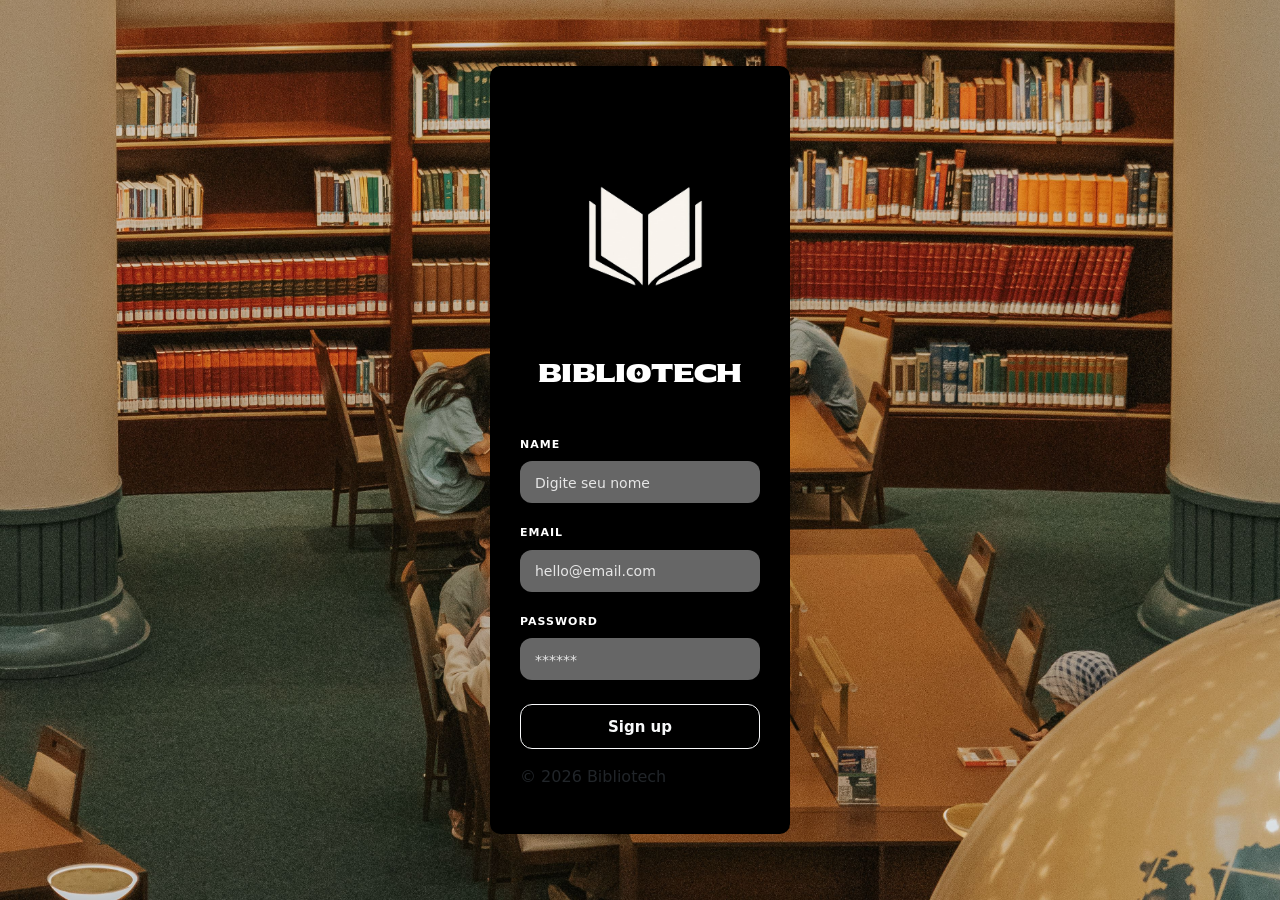
==== index.html @ 1467ed1d "Add files via upload" ====
<!DOCTYPE html>
<html lang="pt-BR">
<head>
    <meta charset="UTF-8">
    <meta name="viewport" content="width=device-width, initial-scale=1.0">

    <!-- Bootstrap -->
    <link href="https://cdn.jsdelivr.net/npm/bootstrap@5.3.8/dist/css/bootstrap.min.css" rel="stylesheet">

    <!-- Fonte -->
    <link rel="preconnect" href="https://fonts.googleapis.com">
    <link rel="preconnect" href="https://fonts.gstatic.com" crossorigin>
    <link href="https://fonts.googleapis.com/css2?family=Sekuya&display=swap" rel="stylesheet">
    <link href="main.css" rel="stylesheet">
    <title>BiblioTech</title>


</head>

<body>
    <div class="container">
        <div class="row justify-content-center">
            <div class="col-11 col-sm-9 col-md-7 col-lg-5">

                <div class="login-box mx-auto">
                    
        <img src="imagens/livro_2.png" alt="livro" class="logo">

        <h1 class="sekuya-regular">BiblioTech</h1>


                    <form onsubmit="login(event)">

                        <div class="mb-3">
                            <label for="name" class="form-label">NAME</label>
                            <input
                                type="text"
                                class="form-control"
                                id="name"
                                placeholder="Digite seu nome">
                        </div>

                        <div class="mb-3">
                            <label for="email" class="form-label">EMAIL</label>
                            <input
                                type="email"
                                class="form-control"
                                id="email"
                                placeholder="hello@email.com">
                        </div>

                        <div class="mb-4">
                            <label for="senha" class="form-label">PASSWORD</label>
                            <input
                                type="password"
                                class="form-control"
                                id="senha"
                                placeholder="******">
                        </div>

                        <button type="submit" class="btn btn-outline-light w-100 btn-custom" >
                            Sign up
                        </button>
                        <p id="mensagem" class="text-center mt-3"></p>
                    </form>
                    <footer>

                    © 2026 Bibliotech

                    </footer>
                </div>

            </div>
        </div>
    </div>
<script src="script.js"></script>
</body>
</html>
---- main.css ----
@media (max-width: 400px) {
    h1 {
        font-size: 22px;
    }

    p {
        font-size: 14px;
    }

    .container {
        width: 70%;
    }
}

body {
    margin: 0;
    min-height: 100vh;

    background-image: url("imagens/background.jpg");
    background-size: cover;
    background-position: center;
    background-repeat: no-repeat;
    background-attachment: fixed;

    display: flex;
    justify-content: center;
    align-items: center;

    overflow-x: hidden;
}

.sekuya-regular {
    font-family: "Sekuya", system-ui;
    font-weight: 400;
    font-style: normal;
}

.login-box {
    width: 300px;
    background: #000;
    padding: 45px 30px;
    border-radius: 10px;
}

.logo {
    width: 250px;
    display: block;
    margin: 0 auto;
}

h1 {
    color: #fff;
    text-align: center;
    font-size: 25px;
    font-weight: 700;
    margin-bottom: 45px;
    margin-top: 0;
    line-height: 1;
}

.form-label {
    color: #fff;
    font-size: 11px;
    letter-spacing: 1px;
    font-weight: bold;
}

.form-control {
    background: #666;
    border: none;
    border-radius: 12px;
    color: #fff;
    height: 42px;
    padding-left: 15px;
}

.form-control::placeholder {
    color: #e6e6e6;
    font-size: 14px;
}

.form-control:focus {
    background: #666;
    color: #fff;
    box-shadow: none;
    border: none;
}

.btn {
    border-radius: 12px;
    height: 45px;
    font-weight: bold;
    font-size: 15px;
}
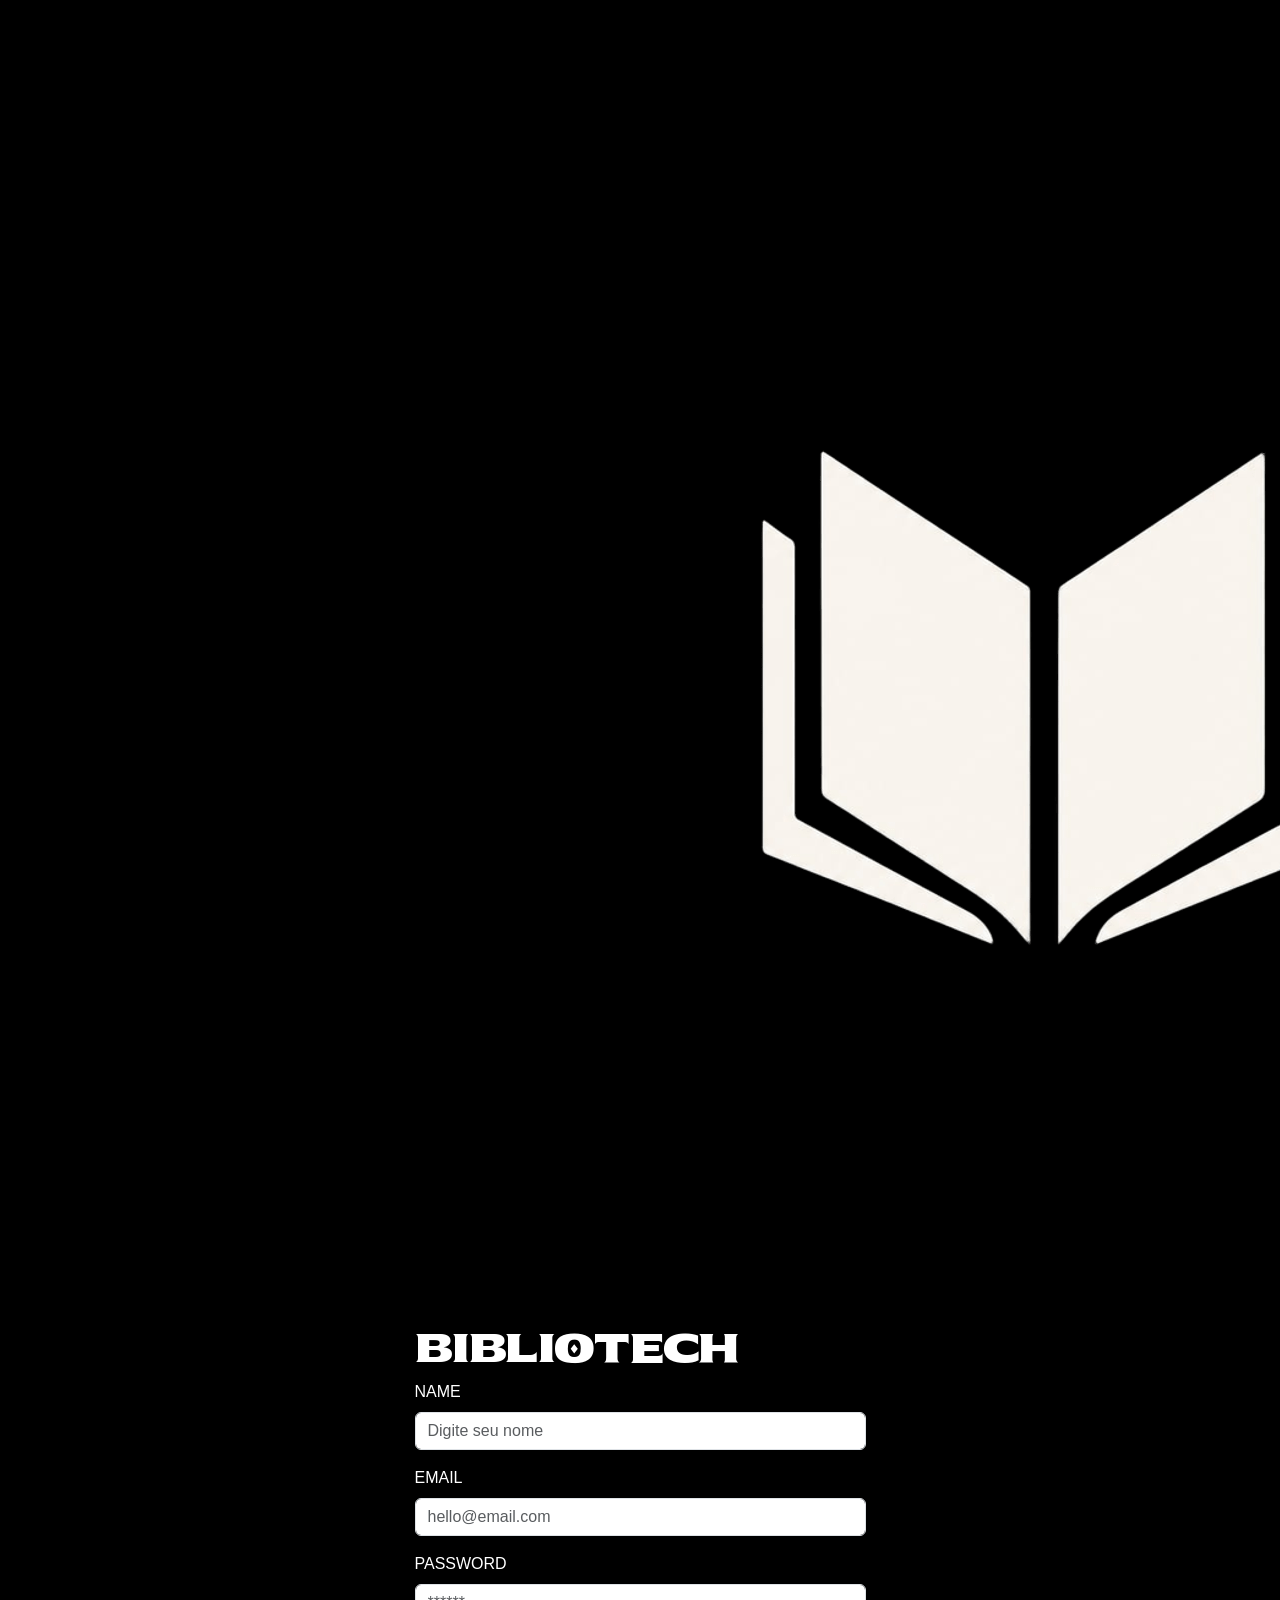
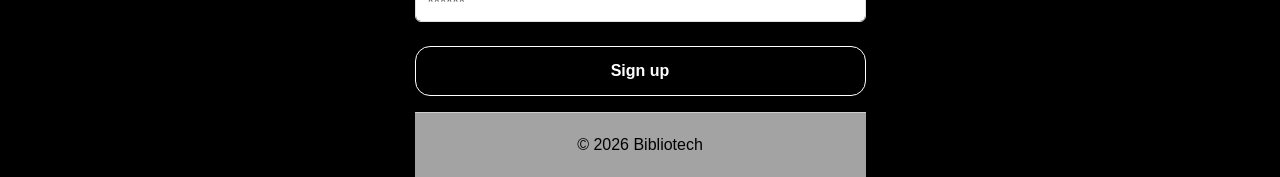
==== commit 5e010ece: "Enhance index.html for PWA functionality Added manifest and service worker for PWA support." ====
--- a/index.html
+++ b/index.html
@@ -1,18 +1,50 @@
 <!DOCTYPE html>
 <html lang="pt-BR">
 <head>
+    <head>
+
     <meta charset="UTF-8">
-    <meta name="viewport" content="width=device-width, initial-scale=1.0">
+
+    <meta
+        name="viewport"
+        content="width=device-width, initial-scale=1.0">
+
+    <title>BiblioTech</title>
+
+    <link
+        rel="manifest"
+        href="manifest.json">
+
+    <meta
+        name="theme-color"
+        content="#00aaff">
+
+    <meta
+        name="mobile-web-app-capable"
+        content="yes">
 
     <!-- Bootstrap -->
-    <link href="https://cdn.jsdelivr.net/npm/bootstrap@5.3.8/dist/css/bootstrap.min.css" rel="stylesheet">
+    <link
+        href="https://cdn.jsdelivr.net/npm/bootstrap@5.3.8/dist/css/bootstrap.min.css"
+        rel="stylesheet">
 
-    <!-- Fonte -->
-    <link rel="preconnect" href="https://fonts.googleapis.com">
-    <link rel="preconnect" href="https://fonts.gstatic.com" crossorigin>
-    <link href="https://fonts.googleapis.com/css2?family=Sekuya&display=swap" rel="stylesheet">
-    <link href="main.css" rel="stylesheet">
-    <title>BiblioTech</title>
+    <!-- Google Fonts -->
+    <link
+        rel="preconnect"
+        href="https://fonts.googleapis.com">
+
+    <link
+        rel="preconnect"
+        href="https://fonts.gstatic.com"
+        crossorigin>
+
+    <link
+        href="https://fonts.googleapis.com/css2?family=Sekuya&display=swap"
+        rel="stylesheet">
+
+    <link
+        rel="stylesheet"
+        href="page2.css">
 
 
 </head>
@@ -73,6 +105,36 @@
             </div>
         </div>
     </div>
+    <script>
+
+    if ("serviceWorker" in navigator) {
+
+        window.addEventListener("load", () => {
+
+            navigator.serviceWorker
+                .register("./service-worker.js")
+                .then(registration => {
+
+                    console.log(
+                        "Service Worker registrado:",
+                        registration.scope
+                    );
+
+                })
+                .catch(error => {
+
+                    console.error(
+                        "Erro ao registrar Service Worker:",
+                        error
+                    );
+
+                });
+
+        });
+
+    }
+
+</script>
 <script src="script.js"></script>
 </body>
-</html>+</html>
--- a/page2.css
+++ b/page2.css
@@ -0,0 +1,214 @@
+*{
+margin:0;
+padding:0;
+box-sizing:border-box;
+}
+
+
+body{
+
+background:#000;
+color:white;
+
+font-family:"Inter",sans-serif;
+
+padding-top:70px;
+
+}
+
+
+.sekuya-regular{
+
+font-family:"Sekuya",sans-serif;
+
+}
+
+
+
+.navbar{
+
+background:#000;
+
+}
+
+
+
+
+
+.banner{
+
+height:90vh;
+
+background:
+
+linear-gradient(
+rgba(0,0,0,.7),
+rgba(0,0,0,.7)
+),
+
+url("images/banner.jpg")
+center/cover;
+
+
+}
+
+
+
+.banner h1{
+
+font-size:55px;
+
+}
+
+
+
+.banner p{
+
+font-size:20px;
+
+color:#ddd;
+
+}
+.icon{
+    width: 20px;
+    height: 20px;
+    margin-right: 5px;
+    color: #fff;
+}
+
+
+
+.btn-custom {
+    width: 100%;
+
+    height: 50px;
+
+    padding: 0 25px;
+
+    margin-top: auto;
+
+    border: 1px solid #fff;
+    border-radius: 15px;
+
+    background: transparent;
+    color: #fff;
+
+    font-weight: bold;
+
+    display: flex;
+    align-items: center;
+    justify-content: center;
+
+    text-decoration: none;
+
+    transition: .3s;
+}
+
+.btn-custom:hover {
+    background: #fff;
+    color: #000;
+}
+.card{
+background:#111;
+border:none;
+border-radius:20px;
+overflow:hidden;
+color:white;
+transition:.3s;
+
+
+}
+
+
+
+.card img{
+
+height:180px;
+
+object-fit:cover;
+
+}
+
+
+
+.card:hover{
+
+transform:translateY(-8px);
+
+}
+
+
+
+
+
+.card p{
+
+color:#bbb;
+
+}
+
+
+
+
+
+.diferencial-box{
+
+
+background:#111;
+
+border-radius:20px;
+
+height:100%;
+
+transition:.3s;
+
+
+}
+
+
+.diferencial-box:hover{
+
+transform:translateY(-8px);
+
+background:#151515;
+
+}
+
+
+
+
+
+    footer {
+      text-align: center;
+      padding: 20px 0;
+      border-top: 1px solid #ccc;
+      background-color: #a3a3a3;
+      color: #000000;
+    }
+
+    footer a {
+      margin: 0 10px;
+      text-decoration: none;
+      color: inherit;
+    }
+
+    footer img {
+      width: 40px;
+      height: 40px;
+      transition: opacity 0.3s;
+    }
+
+
+
+
+@media(max-width:576px){
+
+
+.banner h1{
+
+font-size:35px;
+
+}
+
+
+}
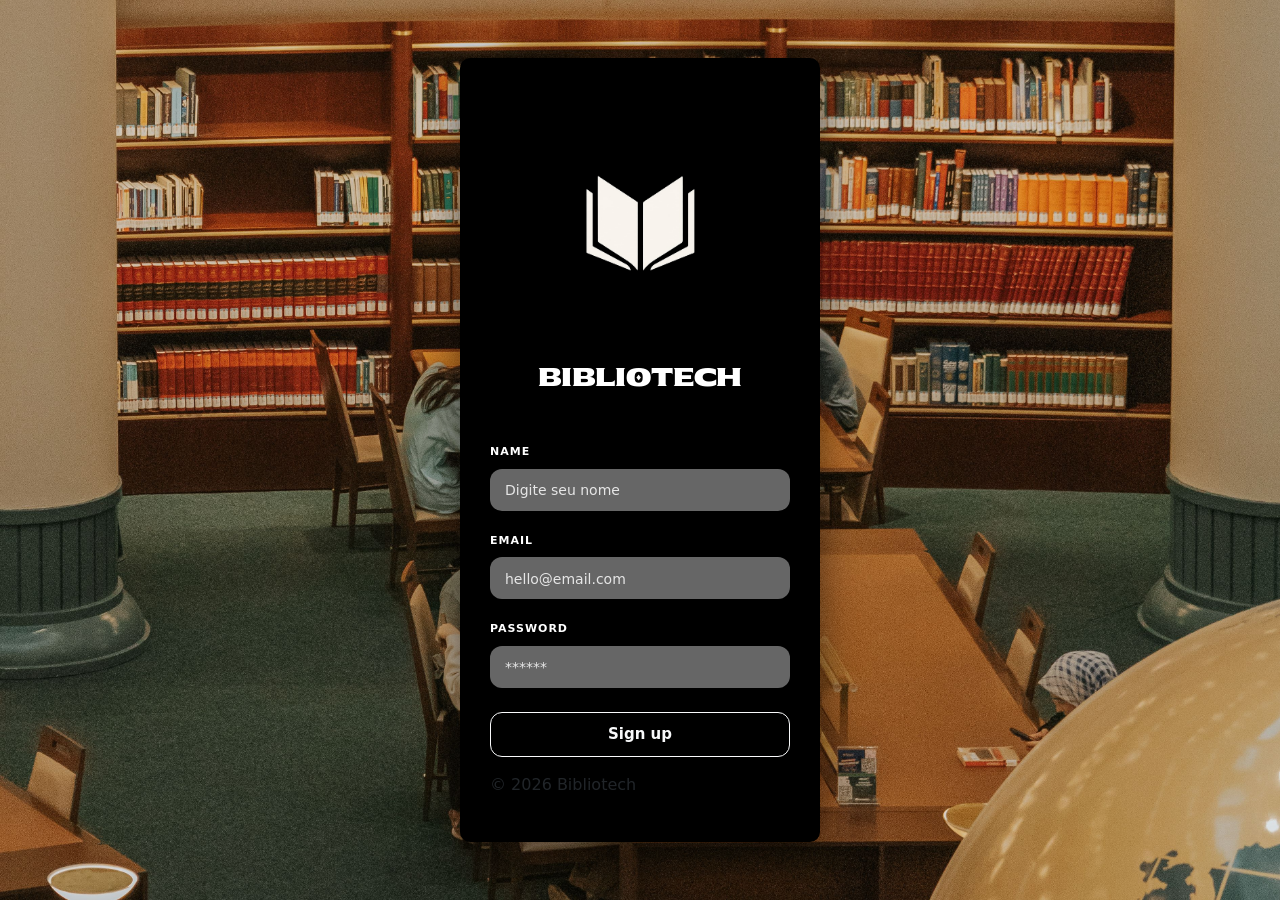
==== commit 825dabeb: "Refactor index.html and update stylesheet link Updated the HTML structure and linked main.css instea" ====
--- a/index.html
+++ b/index.html
@@ -44,7 +44,7 @@
 
     <link
         rel="stylesheet"
-        href="page2.css">
+        href="main.css">
 
 
 </head>
--- a/main.css
+++ b/main.css
@@ -0,0 +1,227 @@
+/* =========================================
+   RESET
+   ========================================= */
+
+* {
+    margin: 0;
+    padding: 0;
+    box-sizing: border-box;
+}
+
+html {
+    width: 100%;
+    overflow-x: hidden;
+}
+
+body {
+    margin: 0;
+    min-height: 100vh;
+    width: 100%;
+
+    background-image: url("imagens/background.jpg");
+    background-size: cover;
+    background-position: center;
+    background-repeat: no-repeat;
+    background-attachment: fixed;
+
+    display: flex;
+    justify-content: center;
+    align-items: center;
+
+    overflow-x: hidden;
+
+    padding: 20px;
+}
+
+
+/* =========================================
+   FONTE
+   ========================================= */
+
+.sekuya-regular {
+    font-family: "Sekuya", system-ui, sans-serif;
+    font-weight: 400;
+    font-style: normal;
+}
+
+
+/* =========================================
+   LOGIN / CADASTRO
+   ========================================= */
+
+.login-box {
+    width: 100%;
+    max-width: 360px;
+
+    background: #000;
+
+    padding: 45px 30px;
+
+    border-radius: 10px;
+
+    box-shadow: 0 10px 35px rgba(0, 0, 0, .5);
+}
+
+
+/* LOGO */
+
+.logo {
+    width: min(250px, 80%);
+    height: auto;
+
+    display: block;
+
+    margin: 0 auto 20px;
+}
+
+
+/* TÍTULO */
+
+h1 {
+    color: #fff;
+
+    text-align: center;
+
+    font-size: 25px;
+    font-weight: 700;
+
+    margin-bottom: 45px;
+    margin-top: 0;
+
+    line-height: 1.2;
+}
+
+
+/* LABEL */
+
+.form-label {
+    color: #fff;
+
+    font-size: 11px;
+
+    letter-spacing: 1px;
+
+    font-weight: bold;
+}
+
+
+/* INPUT */
+
+.form-control {
+    width: 100%;
+
+    background: #666;
+
+    border: none;
+    border-radius: 12px;
+
+    color: #fff;
+
+    height: 42px;
+
+    padding: 0 15px;
+}
+
+.form-control::placeholder {
+    color: #e6e6e6;
+    font-size: 14px;
+}
+
+.form-control:focus {
+    background: #666;
+    color: #fff;
+
+    box-shadow: none;
+
+    border: none;
+}
+
+
+/* BOTÕES */
+
+.btn {
+    width: 100%;
+
+    border-radius: 12px;
+
+    min-height: 45px;
+
+    font-weight: bold;
+
+    font-size: 15px;
+}
+
+
+/* =========================================
+   CELULAR PEQUENO
+   ========================================= */
+
+@media (max-width: 400px) {
+
+    body {
+        padding: 15px;
+    }
+
+    .login-box {
+        max-width: 100%;
+
+        padding: 30px 20px;
+
+        border-radius: 10px;
+    }
+
+    .logo {
+        width: 180px;
+    }
+
+    h1 {
+        font-size: 22px;
+
+        margin-bottom: 30px;
+    }
+
+    .form-label {
+        font-size: 10px;
+    }
+
+    .form-control {
+        height: 42px;
+    }
+
+    .form-control::placeholder {
+        font-size: 13px;
+    }
+
+}
+
+
+/* =========================================
+   CELULAR
+   ========================================= */
+
+@media (min-width: 401px) and (max-width: 576px) {
+
+    .login-box {
+        max-width: 380px;
+
+        padding: 40px 25px;
+    }
+
+    .logo {
+        width: 210px;
+    }
+
+}
+
+
+/* =========================================
+   TABLET
+   ========================================= */
+
+@media (min-width: 577px) and (max-width: 991px) {
+
+    .login-box {
+        max-width: 400px;
+    }
+
+}
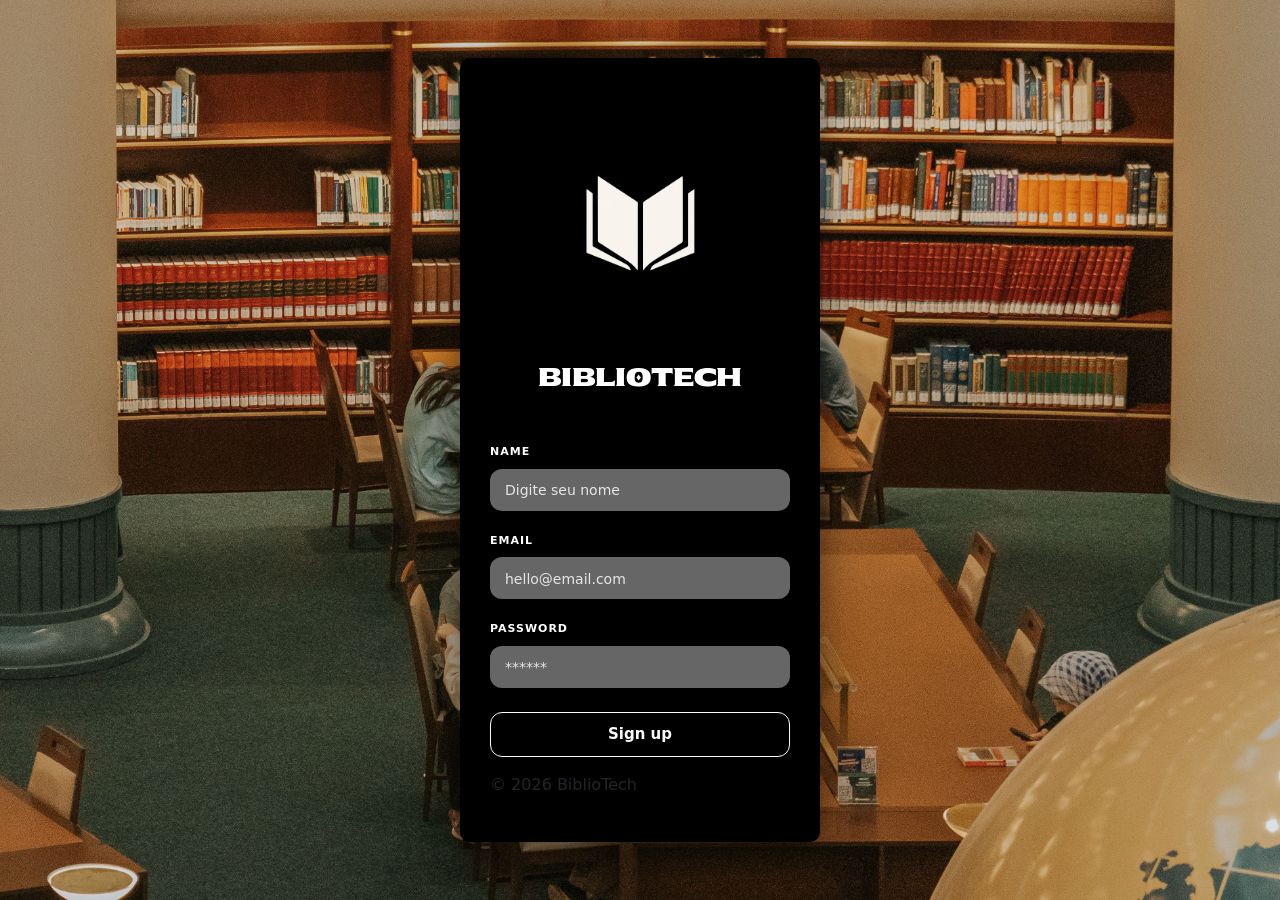
==== commit 83f737ab: "Update index.html" ====
--- a/index.html
+++ b/index.html
@@ -1,7 +1,7 @@
 <!DOCTYPE html>
 <html lang="pt-BR">
+
 <head>
-    <head>
 
     <meta charset="UTF-8">
 
@@ -11,9 +11,14 @@
 
     <title>BiblioTech</title>
 
+
+    <!-- =========================
+         PWA
+    ========================== -->
+
     <link
         rel="manifest"
-        href="manifest.json">
+        href="./manifest.json">
 
     <meta
         name="theme-color"
@@ -23,12 +28,20 @@
         name="mobile-web-app-capable"
         content="yes">
 
-    <!-- Bootstrap -->
+
+    <!-- =========================
+         BOOTSTRAP
+    ========================== -->
+
     <link
         href="https://cdn.jsdelivr.net/npm/bootstrap@5.3.8/dist/css/bootstrap.min.css"
         rel="stylesheet">
 
-    <!-- Google Fonts -->
+
+    <!-- =========================
+         GOOGLE FONTS
+    ========================== -->
+
     <link
         rel="preconnect"
         href="https://fonts.googleapis.com">
@@ -42,99 +55,210 @@
         href="https://fonts.googleapis.com/css2?family=Sekuya&display=swap"
         rel="stylesheet">
 
+
+    <!-- =========================
+         SEU CSS
+    ========================== -->
+
     <link
         rel="stylesheet"
-        href="main.css">
-
+        href="./main.css">
 
 </head>
 
+
 <body>
-    <div class="container">
-        <div class="row justify-content-center">
-            <div class="col-11 col-sm-9 col-md-7 col-lg-5">
-
-                <div class="login-box mx-auto">
-                    
-        <img src="imagens/livro_2.png" alt="livro" class="logo">
-
-        <h1 class="sekuya-regular">BiblioTech</h1>
-
-
-                    <form onsubmit="login(event)">
-
-                        <div class="mb-3">
-                            <label for="name" class="form-label">NAME</label>
-                            <input
-                                type="text"
-                                class="form-control"
-                                id="name"
-                                placeholder="Digite seu nome">
-                        </div>
-
-                        <div class="mb-3">
-                            <label for="email" class="form-label">EMAIL</label>
-                            <input
-                                type="email"
-                                class="form-control"
-                                id="email"
-                                placeholder="hello@email.com">
-                        </div>
-
-                        <div class="mb-4">
-                            <label for="senha" class="form-label">PASSWORD</label>
-                            <input
-                                type="password"
-                                class="form-control"
-                                id="senha"
-                                placeholder="******">
-                        </div>
-
-                        <button type="submit" class="btn btn-outline-light w-100 btn-custom" >
-                            Sign up
-                        </button>
-                        <p id="mensagem" class="text-center mt-3"></p>
-                    </form>
-                    <footer>
-
-                    © 2026 Bibliotech
-
-                    </footer>
+
+
+    <!-- =========================
+         CONTAINER PRINCIPAL
+    ========================== -->
+
+    <main class="login-container">
+
+        <div class="login-box">
+
+
+            <!-- LOGO -->
+
+            <img
+                src="./imagens/livro_2.png"
+                alt="BiblioTech"
+                class="logo">
+
+
+            <!-- TÍTULO -->
+
+            <h1 class="sekuya-regular">
+
+                BiblioTech
+
+            </h1>
+
+
+            <!-- FORMULÁRIO -->
+
+            <form onsubmit="login(event)">
+
+
+                <!-- NOME -->
+
+                <div class="mb-3">
+
+                    <label
+                        for="name"
+                        class="form-label">
+
+                        NAME
+
+                    </label>
+
+                    <input
+                        type="text"
+                        class="form-control"
+                        id="name"
+                        placeholder="Digite seu nome"
+                        required>
+
                 </div>
 
-            </div>
+
+                <!-- EMAIL -->
+
+                <div class="mb-3">
+
+                    <label
+                        for="email"
+                        class="form-label">
+
+                        EMAIL
+
+                    </label>
+
+                    <input
+                        type="email"
+                        class="form-control"
+                        id="email"
+                        placeholder="hello@email.com"
+                        required>
+
+                </div>
+
+
+                <!-- SENHA -->
+
+                <div class="mb-4">
+
+                    <label
+                        for="senha"
+                        class="form-label">
+
+                        PASSWORD
+
+                    </label>
+
+                    <input
+                        type="password"
+                        class="form-control"
+                        id="senha"
+                        placeholder="******"
+                        required>
+
+                </div>
+
+
+                <!-- BOTÃO -->
+
+                <button
+                    type="submit"
+                    class="btn btn-outline-light w-100 btn-custom">
+
+                    Sign up
+
+                </button>
+
+
+                <!-- MENSAGEM -->
+
+                <p
+                    id="mensagem"
+                    class="text-center mt-3">
+
+                </p>
+
+
+            </form>
+
+
+            <!-- FOOTER -->
+
+            <footer>
+
+                © 2026 BiblioTech
+
+            </footer>
+
+
         </div>
-    </div>
+
+    </main>
+
+
+
+    <!-- =========================
+         BOOTSTRAP JS
+    ========================== -->
+
+    <script
+        src="https://cdn.jsdelivr.net/npm/bootstrap@5.3.8/dist/js/bootstrap.bundle.min.js">
+    </script>
+
+
+    <!-- =========================
+         SEU JAVASCRIPT
+    ========================== -->
+
+    <script src="./script.js"></script>
+
+
+    <!-- =========================
+         SERVICE WORKER
+    ========================== -->
+
     <script>
 
-    if ("serviceWorker" in navigator) {
-
-        window.addEventListener("load", () => {
-
-            navigator.serviceWorker
-                .register("./service-worker.js")
-                .then(registration => {
-
-                    console.log(
-                        "Service Worker registrado:",
-                        registration.scope
-                    );
-
-                })
-                .catch(error => {
-
-                    console.error(
-                        "Erro ao registrar Service Worker:",
-                        error
-                    );
-
-                });
-
-        });
-
-    }
-
-</script>
-<script src="script.js"></script>
+        if ("serviceWorker" in navigator) {
+
+            window.addEventListener("load", () => {
+
+                navigator.serviceWorker
+                    .register("./service-worker.js")
+
+                    .then(registration => {
+
+                        console.log(
+                            "Service Worker registrado:",
+                            registration.scope
+                        );
+
+                    })
+
+                    .catch(error => {
+
+                        console.error(
+                            "Erro ao registrar Service Worker:",
+                            error
+                        );
+
+                    });
+
+            });
+
+        }
+
+    </script>
+
+
 </body>
+
 </html>
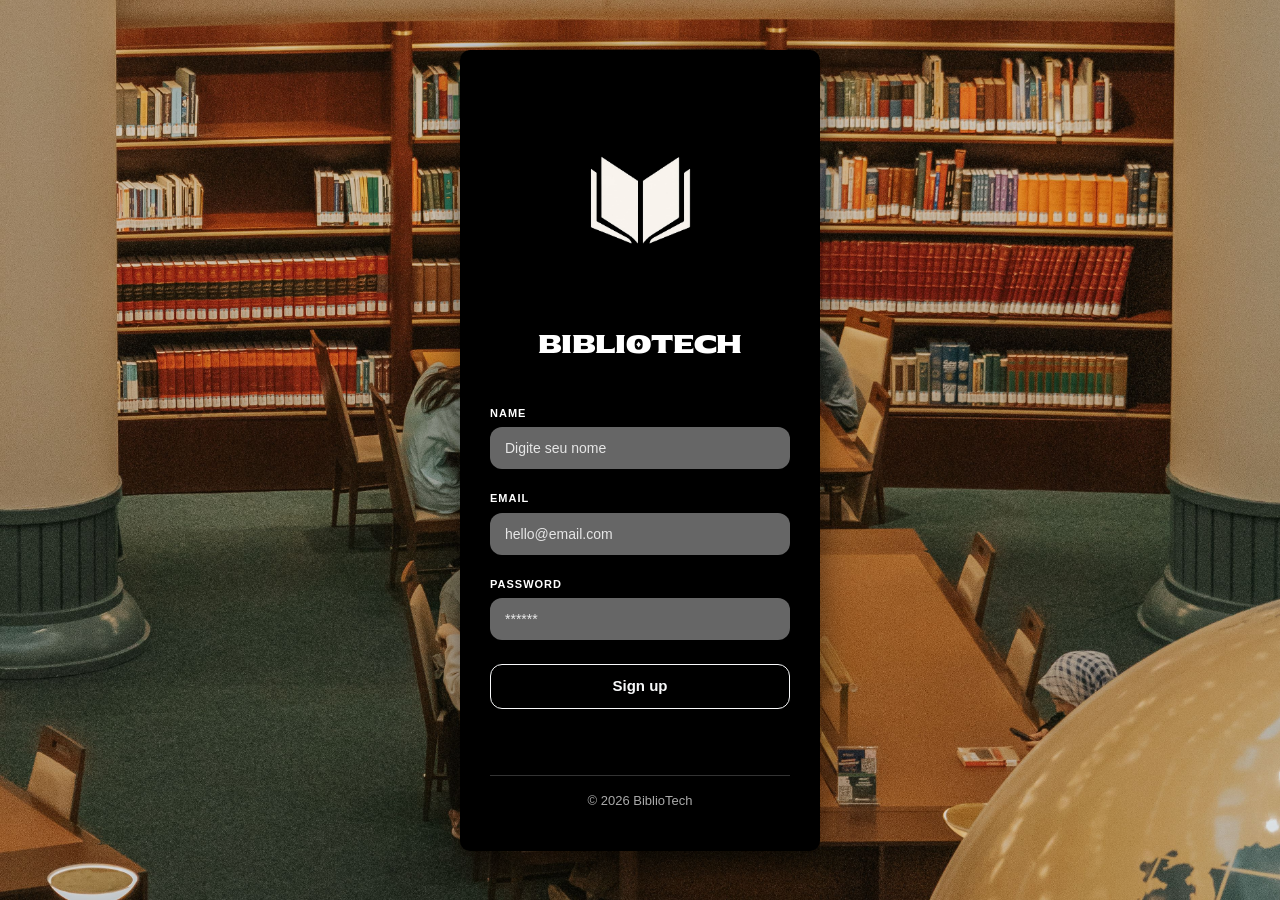
==== commit 61f4deeb: "Update index.html" ====
--- a/index.html
+++ b/index.html
@@ -11,11 +11,6 @@
 
     <title>BiblioTech</title>
 
-
-    <!-- =========================
-         PWA
-    ========================== -->
-
     <link
         rel="manifest"
         href="./manifest.json">
@@ -29,18 +24,10 @@
         content="yes">
 
 
-    <!-- =========================
-         BOOTSTRAP
-    ========================== -->
-
     <link
         href="https://cdn.jsdelivr.net/npm/bootstrap@5.3.8/dist/css/bootstrap.min.css"
         rel="stylesheet">
 
-
-    <!-- =========================
-         GOOGLE FONTS
-    ========================== -->
 
     <link
         rel="preconnect"
@@ -56,10 +43,6 @@
         rel="stylesheet">
 
 
-    <!-- =========================
-         SEU CSS
-    ========================== -->
-
     <link
         rel="stylesheet"
         href="./main.css">
@@ -70,25 +53,15 @@
 <body>
 
 
-    <!-- =========================
-         CONTAINER PRINCIPAL
-    ========================== -->
-
     <main class="login-container">
 
         <div class="login-box">
-
-
-            <!-- LOGO -->
 
             <img
                 src="./imagens/livro_2.png"
                 alt="BiblioTech"
                 class="logo">
 
-
-            <!-- TÍTULO -->
-
             <h1 class="sekuya-regular">
 
                 BiblioTech
@@ -96,12 +69,7 @@
             </h1>
 
 
-            <!-- FORMULÁRIO -->
-
             <form onsubmit="login(event)">
-
-
-                <!-- NOME -->
 
                 <div class="mb-3">
 
@@ -122,9 +90,6 @@
 
                 </div>
 
-
-                <!-- EMAIL -->
-
                 <div class="mb-3">
 
                     <label
@@ -144,9 +109,6 @@
 
                 </div>
 
-
-                <!-- SENHA -->
-
                 <div class="mb-4">
 
                     <label
@@ -166,9 +128,6 @@
 
                 </div>
 
-
-                <!-- BOTÃO -->
-
                 <button
                     type="submit"
                     class="btn btn-outline-light w-100 btn-custom">
@@ -177,9 +136,6 @@
 
                 </button>
 
-
-                <!-- MENSAGEM -->
-
                 <p
                     id="mensagem"
                     class="text-center mt-3">
@@ -189,9 +145,6 @@
 
             </form>
 
-
-            <!-- FOOTER -->
-
             <footer>
 
                 © 2026 BiblioTech
@@ -203,27 +156,13 @@
 
     </main>
 
-
-
-    <!-- =========================
-         BOOTSTRAP JS
-    ========================== -->
 
     <script
         src="https://cdn.jsdelivr.net/npm/bootstrap@5.3.8/dist/js/bootstrap.bundle.min.js">
     </script>
 
 
-    <!-- =========================
-         SEU JAVASCRIPT
-    ========================== -->
-
     <script src="./script.js"></script>
-
-
-    <!-- =========================
-         SERVICE WORKER
-    ========================== -->
 
     <script>
 
--- a/main.css
+++ b/main.css
@@ -1,6 +1,6 @@
 /* =========================================
    RESET
-   ========================================= */
+========================================= */
 
 * {
     margin: 0;
@@ -10,33 +10,45 @@
 
 html {
     width: 100%;
+    min-height: 100%;
     overflow-x: hidden;
 }
 
 body {
-    margin: 0;
+    width: 100%;
     min-height: 100vh;
-    width: 100%;
-
-    background-image: url("imagens/background.jpg");
+
+    background-image: url("./imagens/background.jpg");
     background-size: cover;
     background-position: center;
     background-repeat: no-repeat;
     background-attachment: fixed;
 
+    overflow-x: hidden;
+
+    font-family: Arial, sans-serif;
+}
+
+
+/* =========================================
+   CONTAINER DO LOGIN
+========================================= */
+
+.login-container {
+    width: 100%;
+    min-height: 100vh;
+
     display: flex;
+    align-items: center;
     justify-content: center;
-    align-items: center;
-
-    overflow-x: hidden;
-
-    padding: 20px;
+
+    padding: 30px 15px;
 }
 
 
 /* =========================================
    FONTE
-   ========================================= */
+========================================= */
 
 .sekuya-regular {
     font-family: "Sekuya", system-ui, sans-serif;
@@ -46,8 +58,8 @@
 
 
 /* =========================================
-   LOGIN / CADASTRO
-   ========================================= */
+   CAIXA DE LOGIN
+========================================= */
 
 .login-box {
     width: 100%;
@@ -55,18 +67,23 @@
 
     background: #000;
 
-    padding: 45px 30px;
+    padding: 40px 30px;
 
     border-radius: 10px;
 
-    box-shadow: 0 10px 35px rgba(0, 0, 0, .5);
-}
-
-
-/* LOGO */
+    box-shadow:
+        0 10px 30px rgba(0, 0, 0, .5);
+}
+
+
+/* =========================================
+   LOGO
+========================================= */
 
 .logo {
-    width: min(250px, 80%);
+    width: 220px;
+    max-width: 80%;
+
     height: auto;
 
     display: block;
@@ -75,7 +92,9 @@
 }
 
 
-/* TÍTULO */
+/* =========================================
+   TÍTULO
+========================================= */
 
 h1 {
     color: #fff;
@@ -83,16 +102,20 @@
     text-align: center;
 
     font-size: 25px;
+
     font-weight: 700;
 
-    margin-bottom: 45px;
     margin-top: 0;
 
+    margin-bottom: 40px;
+
     line-height: 1.2;
 }
 
 
-/* LABEL */
+/* =========================================
+   LABEL
+========================================= */
 
 .form-label {
     color: #fff;
@@ -102,50 +125,59 @@
     letter-spacing: 1px;
 
     font-weight: bold;
-}
-
-
-/* INPUT */
+
+    margin-bottom: 6px;
+}
+
+
+/* =========================================
+   INPUT
+========================================= */
 
 .form-control {
     width: 100%;
 
+    height: 42px;
+
     background: #666;
 
     border: none;
+
     border-radius: 12px;
 
     color: #fff;
-
-    height: 42px;
 
     padding: 0 15px;
 }
 
 .form-control::placeholder {
     color: #e6e6e6;
+
     font-size: 14px;
 }
 
 .form-control:focus {
     background: #666;
-    color: #fff;
+
+    color: #fff;
+
+    border: none;
 
     box-shadow: none;
-
-    border: none;
-}
-
-
-/* BOTÕES */
-
-.btn {
-    width: 100%;
+}
+
+
+/* =========================================
+   BOTÃO
+========================================= */
+
+.btn-custom {
+    width: 100%;
+
+    height: 45px;
 
     border-radius: 12px;
 
-    min-height: 45px;
-
     font-weight: bold;
 
     font-size: 15px;
@@ -153,21 +185,51 @@
 
 
 /* =========================================
+   MENSAGEM
+========================================= */
+
+#mensagem {
+    min-height: 20px;
+
+    color: #fff;
+
+    word-break: break-word;
+}
+
+
+/* =========================================
+   FOOTER
+========================================= */
+
+.login-box footer {
+    margin-top: 30px;
+
+    padding-top: 15px;
+
+    border-top: 1px solid #333;
+
+    text-align: center;
+
+    color: #aaa;
+
+    font-size: 13px;
+}
+
+
+/* =========================================
    CELULAR PEQUENO
-   ========================================= */
+========================================= */
 
 @media (max-width: 400px) {
 
-    body {
-        padding: 15px;
+    .login-container {
+        padding: 20px 12px;
     }
 
     .login-box {
         max-width: 100%;
 
         padding: 30px 20px;
-
-        border-radius: 10px;
     }
 
     .logo {
@@ -197,31 +259,48 @@
 
 /* =========================================
    CELULAR
-   ========================================= */
+========================================= */
 
 @media (min-width: 401px) and (max-width: 576px) {
+
+    .login-container {
+        padding: 25px 15px;
+    }
+
+    .login-box {
+        max-width: 360px;
+
+        padding: 35px 25px;
+    }
+
+    .logo {
+        width: 200px;
+    }
+
+}
+
+
+/* =========================================
+   TABLET
+========================================= */
+
+@media (min-width: 577px) and (max-width: 991px) {
 
     .login-box {
         max-width: 380px;
-
-        padding: 40px 25px;
-    }
-
-    .logo {
-        width: 210px;
-    }
-
-}
-
-
-/* =========================================
-   TABLET
-   ========================================= */
-
-@media (min-width: 577px) and (max-width: 991px) {
+    }
+
+}
+
+
+/* =========================================
+   DESKTOP
+========================================= */
+
+@media (min-width: 992px) {
 
     .login-box {
-        max-width: 400px;
-    }
-
-}
+        max-width: 360px;
+    }
+
+}
